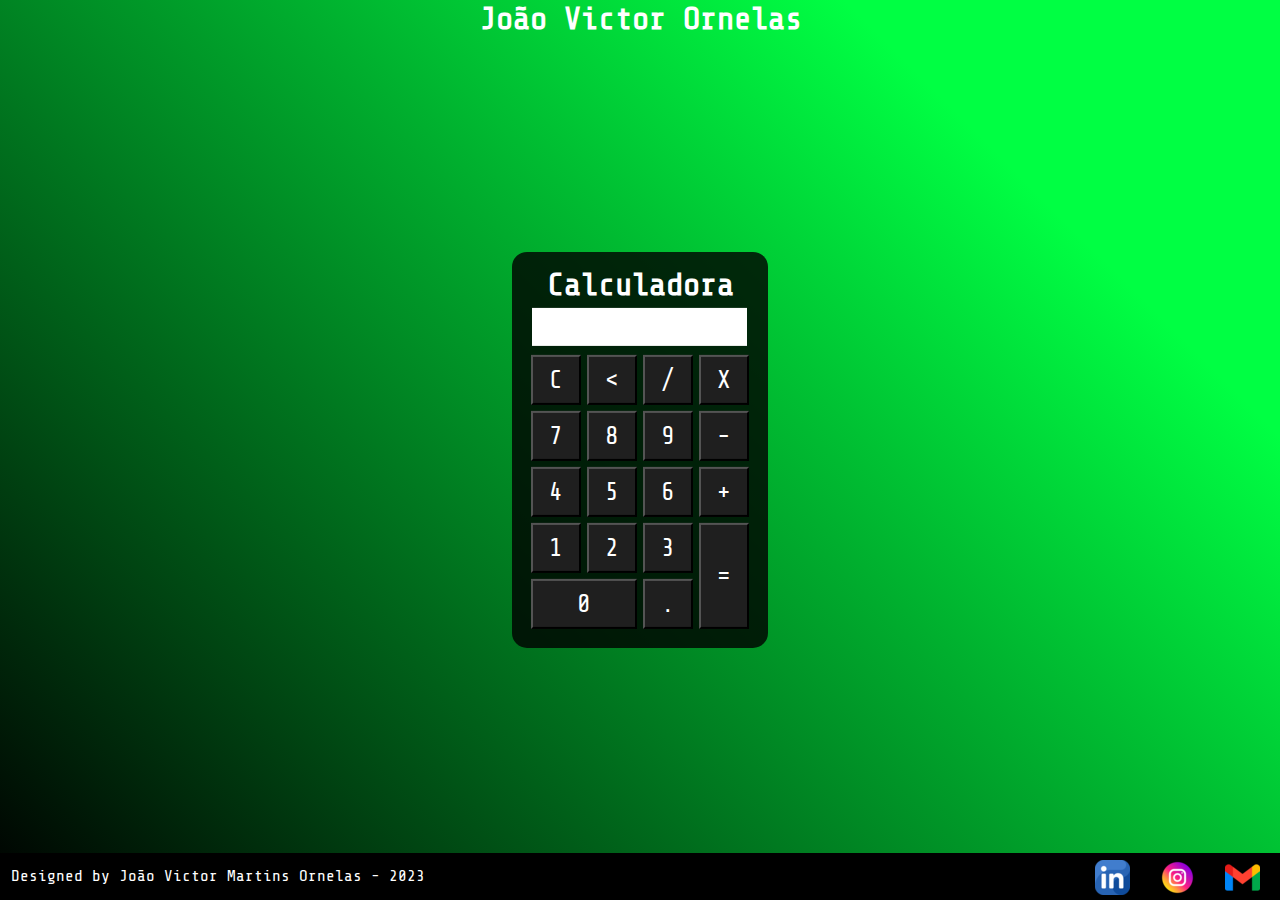
==== Projetos1/calculadora em html , css e js/index.html @ cc357809 "first commit" ====
<!DOCTYPE html>
<html lang="en">
<head>
    <meta charset="UTF-8">
    <meta http-equiv="X-UA-Compatible" content="IE=edge">
    <meta name="viewport" content="width=device-width, initial-scale=1.0">
    <link rel="stylesheet" href="/Projetos1/calculadora em html , css e js/style.css">
    <link rel="shortcut icon" href="/icon/FAVICON.ico" type="image/x-icon">
    <title>Calculadora em html e css</title>

    <style>
        @import url('https://fonts.googleapis.com/css2?family=Share+Tech+Mono&display=swap');
    </style>
    
</head>
<body>

    <!-- TODO CODIGO AQUI PRESENTE FOI INTEIRAMENTE FEITO POR JOÃO VICTOR ORNELAS COM AUXILIO DE VIDEO AULAS PRESENTES NO YOUTUBE , DOS CANAIS CURSO EM VIDEO E GUSTAVO NEITZKE , ONDE ACESSANDO MEU SITE DE PORTIFOLIO PODE CONFERIR MEUS CERTIFICADOS , FICO FELIZ EM TER INSPECIONADO O ELEMENTO E VISTO MEU AVISO , GRATO . ME SIGA NAS REDES SOCIAIS FIXADAS  NO RODAPE DO SITE-->



    <div class="fundo">


            <img id="logo" src="/LOGOORNELAS.png" alt="">
    

        <h1 id="nome">João Victor Ornelas</h1>

        <div class="calculadora">
                <h1>Calculadora</h1>
                <p id="resultado"></p>
                <table>
                <tr>
                    <td><button class="botao"onclick="clean()">C</button></td>
                    <td><button class="botao"onclick="back()"><</button></td>
                    <td><button class="botao"onclick="insert('/')">/</button></td>
                    <td><button class="botao"onclick="insert('*')">X</button></td>
                </tr>
                <tr>
                    <td><button class="botao"onclick="insert('7')">7</button></td>
                    <td><button class="botao"onclick="insert('8')">8</button></td>
                    <td><button class="botao"onclick="insert('9')">9</button></td>
                    <td><button class="botao"onclick="insert('-')">-</button></td>
                </tr>
                <tr>
                    <td><button class="botao"onclick="insert('4')">4</button></td>
                    <td><button class="botao"onclick="insert('5')">5</button></td>
                    <td><button class="botao"onclick="insert('6')">6</button></td>
                    <td><button class="botao"onclick="insert('+')">+</button></td>
                </tr>
                <tr>
                    <td><button class="botao"onclick="insert('1')">1</button></td>
                    <td><button class="botao"onclick="insert('2')">2</button></td>
                    <td><button class="botao"onclick="insert('3')">3</button></td>
                    <td rowspan="2"><button class="botao" style="height: 106px;" onclick="calcular()">=</button></td>
                </tr>
                <tr>
                    <td colspan="2"><button class="botao" style="width: 106px;" onclick="insert('0')">0</button></td>
                    <td><button class="botao" onclick="insert('.')"> .</button></td>
                </tr>
            </table>
        </div>


    </div>

    <script>
        function insert(num)
        {
          var numero = document.getElementById('resultado').innerHTML;
          document.getElementById('resultado').innerHTML = numero+num
        }
        function clean()
        {
            document.getElementById('resultado').innerHTML = "";
        }
        function back()
        {
        var resultado = document.getElementById('resultado').innerHTML;
        document.getElementById('resultado').innerHTML = resultado.substring(0, resultado.length - 1);
        }
        function calcular()
        {
            var resultado = document.getElementById('resultado').innerHTML;
            if(resultado)
            {
                document.getElementById('resultado').innerHTML = eval(resultado);
            }
            else
            {
                document.getElementById('resultado').innerHTML = "Nada..."
            }
        }
        
    </script>
    
<footer>
    <p>Designed by João Victor Martins Ornelas - 2023</p>

        <div class="icons">

            <a href="mailto:jaojoaohurts@gmail.com" target="_blank"><img class="icon" src="/icons/gmail.png" alt="ENVIAR EMAIL"></a>
            <a href="https://www.instagram.com/joaovictorornelas761/" target="_blank"><img class="icon" src="/icons/instagram.png" alt="instagram"></a>
            <a href="https://www.linkedin.com/in/joao-victor-ornelas-95b63b229/" target="_blank"><img class="icon" src="/icons/linkedin.png" alt="linkedin"></a>

        </div>
</footer>
</html>
---- Projetos1/calculadora em html , css e js/style.css ----
*{
    margin: 0%;
    padding: 0%;
    font-family: 'Share Tech Mono', monospace;
}
#nome{
    position: absolute;
    text-align: center;
    top: 1px;
    left: 50%;
    transform: translate(-50%);
}

#logo{
    position: relative;
    margin: 20px;
    width: 150px;
}

.fundo{
    background-image:linear-gradient(45deg,black,#00FF43 80%);
    height: 100vh;
    color: white;
    font-family: Arial, Helvetica, sans-serif;
}
.botao{
    width: 50px;
    height: 50px;
    font-size: 25px;
    color: rgb(255, 255, 255);
    background-color: rgb(31, 31, 31);
    margin: 2px;
}
#resultado{
    background-color: white;
    width: 207px;
    height: 30px;
    margin: 5px;
    font-size: 25px;
    color: black;
    text-align: right;
    padding: 4.1px;

}
.calculadora{
    background-color: rgba(0, 0, 0,0.8);
    position: absolute;
    top: 50%;
    left: 50%;
    text-align: center;
    transform: translate(-50% , -50%);
    border-radius: 15px;
    padding: 15px;
    
}
.botao:hover{
    background-color: rgb(0, 0, 0);
}
footer{
    position: absolute;
    background-color: black;
    color: white;
    padding: 1px;
    bottom: 0;
    height: 45px;
    width: 99.9%;
}
footer>p{
    margin-top: 13px;
    margin-left: 10px;
}
.icon {
    width: 35px;
    position: relative;
    float: right;
    bottom: 0;
    right: 0;
    bottom: 25px;
    margin-right: 20px;
    margin-left: 10px;
  }
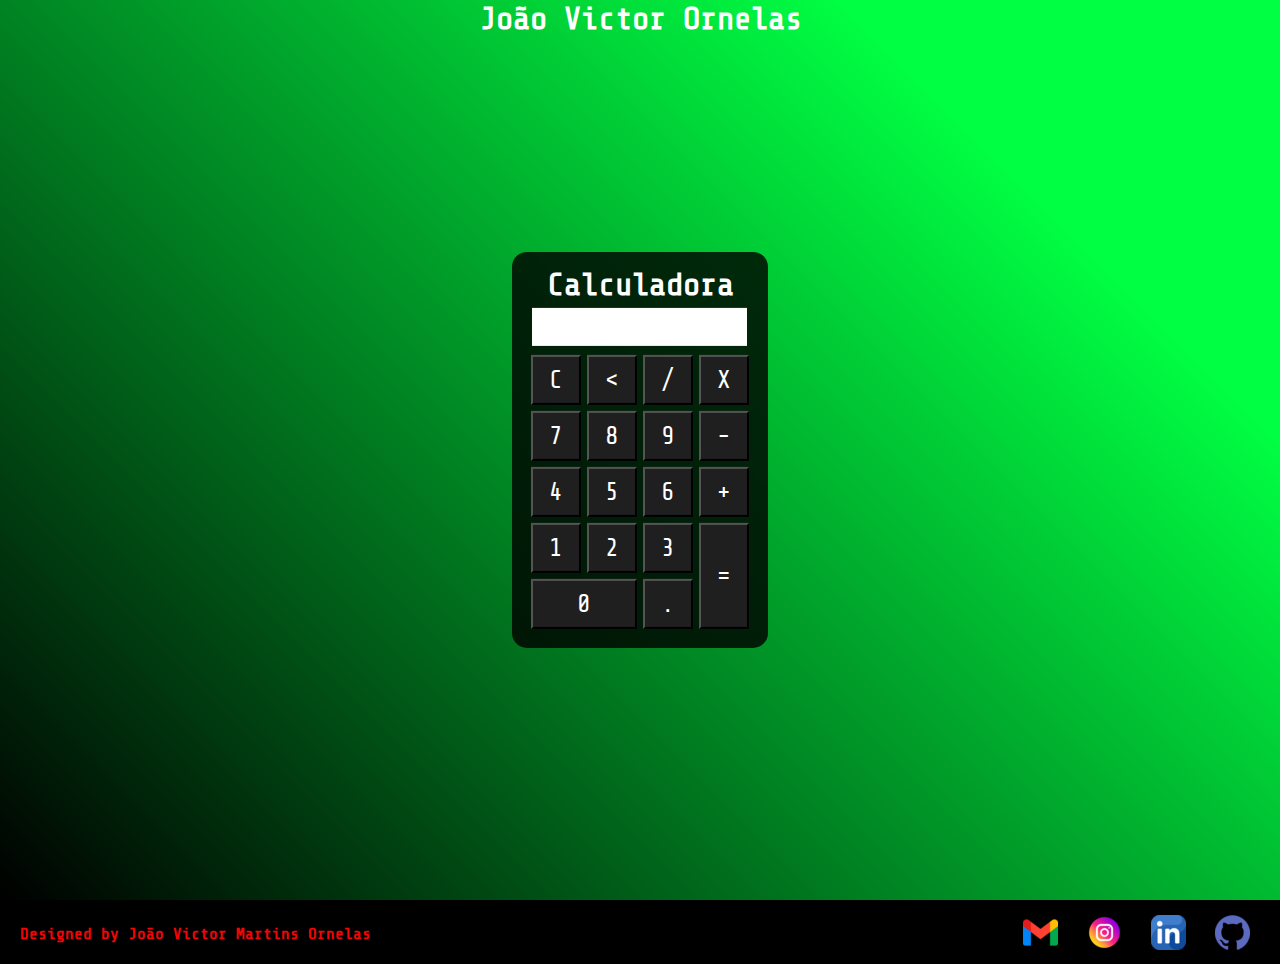
==== commit 60442c30: "aa" ====
--- a/Projetos1/calculadora em html , css e js/index.html
+++ b/Projetos1/calculadora em html , css e js/index.html
@@ -95,15 +95,19 @@
         
     </script>
     
-<footer>
-    <p>Designed by João Victor Martins Ornelas - 2023</p>
-
-        <div class="icons">
-
-            <a href="mailto:jaojoaohurts@gmail.com" target="_blank"><img class="icon" src="/icons/gmail.png" alt="ENVIAR EMAIL"></a>
-            <a href="https://www.instagram.com/joaovictorornelas761/" target="_blank"><img class="icon" src="/icons/instagram.png" alt="instagram"></a>
-            <a href="https://www.linkedin.com/in/joao-victor-ornelas-95b63b229/" target="_blank"><img class="icon" src="/icons/linkedin.png" alt="linkedin"></a>
-
-        </div>
-</footer>
+    <footer>
+        <p><strong>Designed by João Victor Martins Ornelas</strong></p>
+    
+            <div class="icons">
+    
+                <a href="mailto:jaojoaohurts@gmail.com" target="_blank"><img class="icon" src="/icons/gmail.png" alt="ENVIAR EMAIL"></a>
+    
+                <a href="https://www.instagram.com/joaovictorornelas761/" target="_blank"><img class="icon" src="/icons/instagram.png" alt="instagram"></a>
+    
+                <a href="https://www.linkedin.com/in/joao-victor-ornelas-95b63b229/" target="_blank"><img class="icon" src="/icons/linkedin.png" alt="linkedin"></a>
+    
+                <a href="https://github.com/joaox777" target="_blank"><img img class="icon" src="/icons/github.png" alt="github"></a>
+    
+            </div>
+    </footer>
 </html>--- a/Projetos1/calculadora em html , css e js/style.css
+++ b/Projetos1/calculadora em html , css e js/style.css
@@ -2,6 +2,14 @@
     margin: 0%;
     padding: 0%;
     font-family: 'Share Tech Mono', monospace;
+}
+
+:root{
+
+    --cor1:#BBB8BD;
+    --cor2:#565759;
+    --cor3:#222326;
+    --cor4:#F20505;
 }
 #nome{
     position: absolute;
@@ -56,26 +64,31 @@
 .botao:hover{
     background-color: rgb(0, 0, 0);
 }
-footer{
-    position: absolute;
+
+/* FOOTER */
+
+footer {
     background-color: black;
-    color: white;
-    padding: 1px;
+    position: relative;
+    display: flex;
+    justify-content: space-between;
     bottom: 0;
-    height: 45px;
-    width: 99.9%;
-}
-footer>p{
-    margin-top: 13px;
-    margin-left: 10px;
-}
-.icon {
-    width: 35px;
-    position: relative;
-    float: right;
-    bottom: 0;
-    right: 0;
-    bottom: 25px;
+    padding: 10px;
+    margin-top: auto;
+  }
+  
+  footer p{
+    color: var(--cor4);
+    margin: 15px 10px 10px 10px;
+    font-family: 'Share Tech Mono', monospace;
+  }
+  
+  footer .icon {
+    margin-top: 5px;
     margin-right: 20px;
-    margin-left: 10px;
+    
+  }
+  footer .icon:hover{
+    transform: scale(1.3);
+    transition: all 0.2s;
   }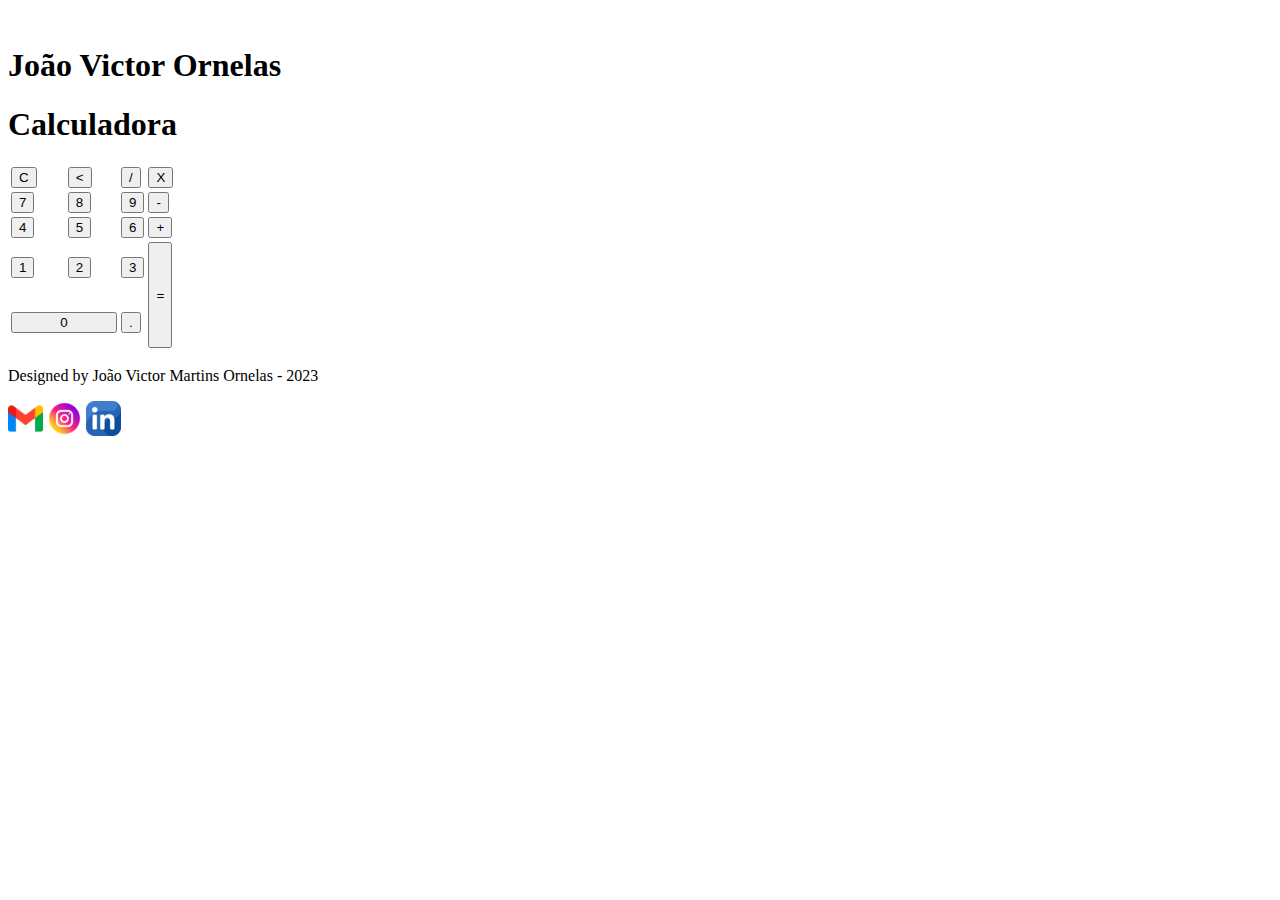
==== commit 50131703: "Add files via upload" ====
--- a/Projetos1/calculadora em html , css e js/index.html
+++ b/Projetos1/calculadora em html , css e js/index.html
@@ -1,113 +1,108 @@
-<!DOCTYPE html>
-<html lang="en">
-<head>
-    <meta charset="UTF-8">
-    <meta http-equiv="X-UA-Compatible" content="IE=edge">
-    <meta name="viewport" content="width=device-width, initial-scale=1.0">
-    <link rel="stylesheet" href="/Projetos1/calculadora em html , css e js/style.css">
-    <link rel="shortcut icon" href="/icon/FAVICON.ico" type="image/x-icon">
-    <title>Calculadora em html e css</title>
-
-    <style>
-        @import url('https://fonts.googleapis.com/css2?family=Share+Tech+Mono&display=swap');
-    </style>
-    
-</head>
-<body>
-
-    <!-- TODO CODIGO AQUI PRESENTE FOI INTEIRAMENTE FEITO POR JOÃO VICTOR ORNELAS COM AUXILIO DE VIDEO AULAS PRESENTES NO YOUTUBE , DOS CANAIS CURSO EM VIDEO E GUSTAVO NEITZKE , ONDE ACESSANDO MEU SITE DE PORTIFOLIO PODE CONFERIR MEUS CERTIFICADOS , FICO FELIZ EM TER INSPECIONADO O ELEMENTO E VISTO MEU AVISO , GRATO . ME SIGA NAS REDES SOCIAIS FIXADAS  NO RODAPE DO SITE-->
-
-
-
-    <div class="fundo">
-
-
-            <img id="logo" src="/LOGOORNELAS.png" alt="">
-    
-
-        <h1 id="nome">João Victor Ornelas</h1>
-
-        <div class="calculadora">
-                <h1>Calculadora</h1>
-                <p id="resultado"></p>
-                <table>
-                <tr>
-                    <td><button class="botao"onclick="clean()">C</button></td>
-                    <td><button class="botao"onclick="back()"><</button></td>
-                    <td><button class="botao"onclick="insert('/')">/</button></td>
-                    <td><button class="botao"onclick="insert('*')">X</button></td>
-                </tr>
-                <tr>
-                    <td><button class="botao"onclick="insert('7')">7</button></td>
-                    <td><button class="botao"onclick="insert('8')">8</button></td>
-                    <td><button class="botao"onclick="insert('9')">9</button></td>
-                    <td><button class="botao"onclick="insert('-')">-</button></td>
-                </tr>
-                <tr>
-                    <td><button class="botao"onclick="insert('4')">4</button></td>
-                    <td><button class="botao"onclick="insert('5')">5</button></td>
-                    <td><button class="botao"onclick="insert('6')">6</button></td>
-                    <td><button class="botao"onclick="insert('+')">+</button></td>
-                </tr>
-                <tr>
-                    <td><button class="botao"onclick="insert('1')">1</button></td>
-                    <td><button class="botao"onclick="insert('2')">2</button></td>
-                    <td><button class="botao"onclick="insert('3')">3</button></td>
-                    <td rowspan="2"><button class="botao" style="height: 106px;" onclick="calcular()">=</button></td>
-                </tr>
-                <tr>
-                    <td colspan="2"><button class="botao" style="width: 106px;" onclick="insert('0')">0</button></td>
-                    <td><button class="botao" onclick="insert('.')"> .</button></td>
-                </tr>
-            </table>
-        </div>
-
-
-    </div>
-
-    <script>
-        function insert(num)
-        {
-          var numero = document.getElementById('resultado').innerHTML;
-          document.getElementById('resultado').innerHTML = numero+num
-        }
-        function clean()
-        {
-            document.getElementById('resultado').innerHTML = "";
-        }
-        function back()
-        {
-        var resultado = document.getElementById('resultado').innerHTML;
-        document.getElementById('resultado').innerHTML = resultado.substring(0, resultado.length - 1);
-        }
-        function calcular()
-        {
-            var resultado = document.getElementById('resultado').innerHTML;
-            if(resultado)
-            {
-                document.getElementById('resultado').innerHTML = eval(resultado);
-            }
-            else
-            {
-                document.getElementById('resultado').innerHTML = "Nada..."
-            }
-        }
-        
-    </script>
-    
-    <footer>
-        <p><strong>Designed by João Victor Martins Ornelas</strong></p>
-    
-            <div class="icons">
-    
-                <a href="mailto:jaojoaohurts@gmail.com" target="_blank"><img class="icon" src="/icons/gmail.png" alt="ENVIAR EMAIL"></a>
-    
-                <a href="https://www.instagram.com/joaovictorornelas761/" target="_blank"><img class="icon" src="/icons/instagram.png" alt="instagram"></a>
-    
-                <a href="https://www.linkedin.com/in/joao-victor-ornelas-95b63b229/" target="_blank"><img class="icon" src="/icons/linkedin.png" alt="linkedin"></a>
-    
-                <a href="https://github.com/joaox777" target="_blank"><img img class="icon" src="/icons/github.png" alt="github"></a>
-    
-            </div>
-    </footer>
+<!DOCTYPE html>
+<html lang="en">
+<head>
+    <meta charset="UTF-8">
+    <meta http-equiv="X-UA-Compatible" content="IE=edge">
+    <meta name="viewport" content="width=device-width, initial-scale=1.0">
+    <link rel="stylesheet" href="/style.css">
+    <title>Document</title>
+
+    <style>
+        @import url('https://fonts.googleapis.com/css2?family=Share+Tech+Mono&display=swap');
+    </style>
+    
+</head>
+<body>
+
+    <!-- TODO CODIGO AQUI PRESENTE FOI INTEIRAMENTE FEITO POR JOÃO VICTOR ORNELAS COM AUXILIO DE VIDEO AULAS PRESENTES NO YOUTUBE , DOS CANAIS CURSO EM VIDEO E GUSTAVO NEITZKE , ONDE ACESSANDO MEU SITE DE PORTIFOLIO PODE CONFERIR MEUS CERTIFICADOS , FICO FELIZ EM TER INSPECIONADO O ELEMENTO E VISTO MEU AVISO , GRATO . ME SIGA NAS REDES SOCIAIS FIXADAS  NO RODAPE DO SITE-->
+
+
+
+    <div class="fundo">
+
+
+            <img id="logo" src="/LOGOORNELAS.png" alt="">
+    
+
+        <h1 id="nome">João Victor Ornelas</h1>
+
+        <div class="calculadora">
+                <h1>Calculadora</h1>
+                <p id="resultado"></p>
+                <table>
+                <tr>
+                    <td><button class="botao"onclick="clean()">C</button></td>
+                    <td><button class="botao"onclick="back()"><</button></td>
+                    <td><button class="botao"onclick="insert('/')">/</button></td>
+                    <td><button class="botao"onclick="insert('*')">X</button></td>
+                </tr>
+                <tr>
+                    <td><button class="botao"onclick="insert('7')">7</button></td>
+                    <td><button class="botao"onclick="insert('8')">8</button></td>
+                    <td><button class="botao"onclick="insert('9')">9</button></td>
+                    <td><button class="botao"onclick="insert('-')">-</button></td>
+                </tr>
+                <tr>
+                    <td><button class="botao"onclick="insert('4')">4</button></td>
+                    <td><button class="botao"onclick="insert('5')">5</button></td>
+                    <td><button class="botao"onclick="insert('6')">6</button></td>
+                    <td><button class="botao"onclick="insert('+')">+</button></td>
+                </tr>
+                <tr>
+                    <td><button class="botao"onclick="insert('1')">1</button></td>
+                    <td><button class="botao"onclick="insert('2')">2</button></td>
+                    <td><button class="botao"onclick="insert('3')">3</button></td>
+                    <td rowspan="2"><button class="botao" style="height: 106px;" onclick="calcular()">=</button></td>
+                </tr>
+                <tr>
+                    <td colspan="2"><button class="botao" style="width: 106px;" onclick="insert('0')">0</button></td>
+                    <td><button class="botao" onclick="insert('.')"> .</button></td>
+                </tr>
+            </table>
+        </div>
+
+
+    </div>
+
+    <script>
+        function insert(num)
+        {
+          var numero = document.getElementById('resultado').innerHTML;
+          document.getElementById('resultado').innerHTML = numero+num
+        }
+        function clean()
+        {
+            document.getElementById('resultado').innerHTML = "";
+        }
+        function back()
+        {
+        var resultado = document.getElementById('resultado').innerHTML;
+        document.getElementById('resultado').innerHTML = resultado.substring(0, resultado.length - 1);
+        }
+        function calcular()
+        {
+            var resultado = document.getElementById('resultado').innerHTML;
+            if(resultado)
+            {
+                document.getElementById('resultado').innerHTML = eval(resultado);
+            }
+            else
+            {
+                document.getElementById('resultado').innerHTML = "Nada..."
+            }
+        }
+        
+    </script>
+    
+<footer>
+    <p>Designed by João Victor Martins Ornelas - 2023</p>
+
+        <div class="icons">
+
+            <a href="mailto:jaojoaohurts@gmail.com" target="_blank"><img class="icon" src="/icons/gmail.png" alt="ENVIAR EMAIL"></a>
+            <a href="https://www.instagram.com/joaovictorornelas761/" target="_blank"><img class="icon" src="/icons/instagram.png" alt="instagram"></a>
+            <a href="https://www.linkedin.com/in/joao-victor-ornelas-95b63b229/" target="_blank"><img class="icon" src="/icons/linkedin.png" alt="linkedin"></a>
+
+        </div>
+</footer>
 </html>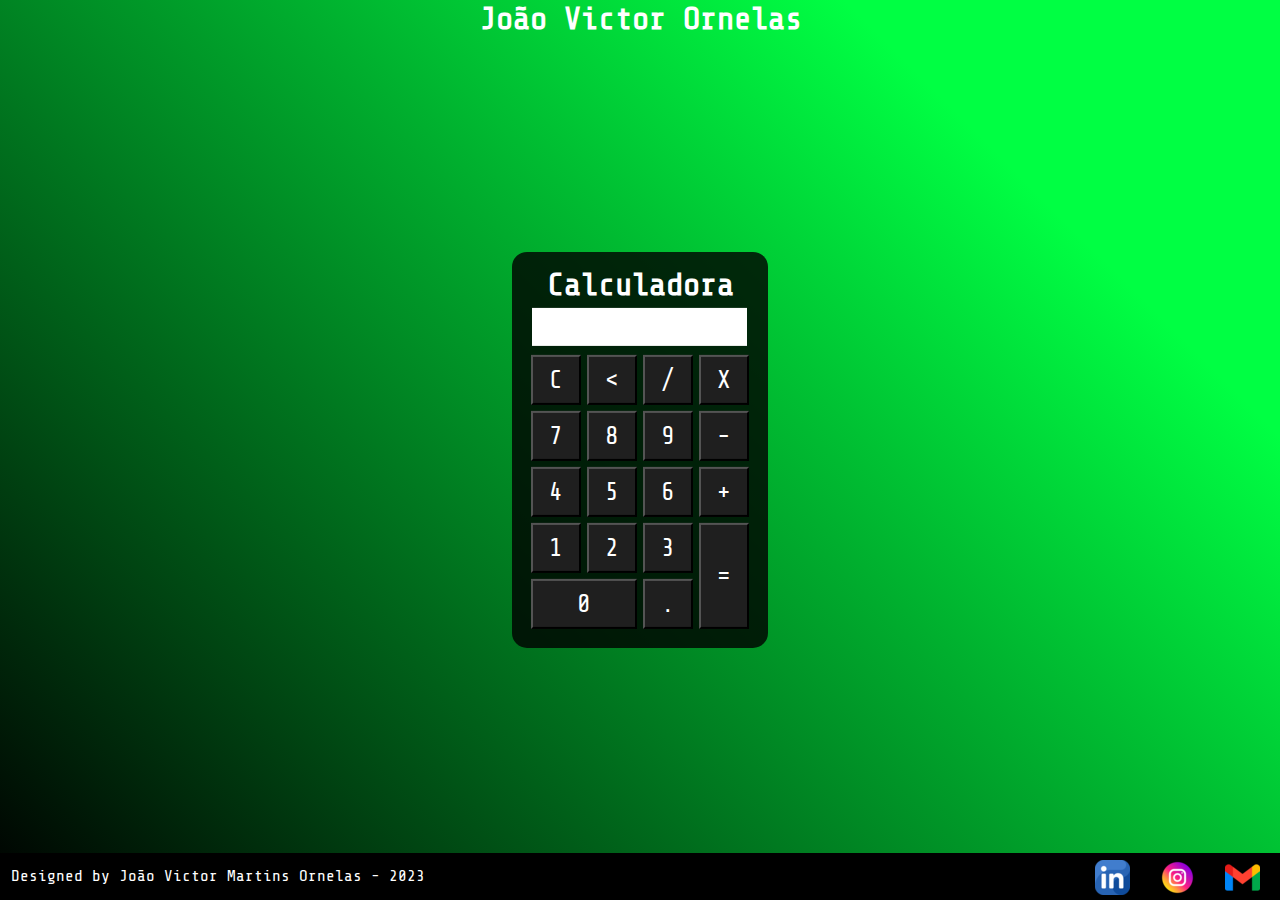
==== commit f2c49214: "add-style" ====
--- a/Projetos1/calculadora em html , css e js/index.html
+++ b/Projetos1/calculadora em html , css e js/index.html
@@ -4,7 +4,7 @@
     <meta charset="UTF-8">
     <meta http-equiv="X-UA-Compatible" content="IE=edge">
     <meta name="viewport" content="width=device-width, initial-scale=1.0">
-    <link rel="stylesheet" href="/style.css">
+    <link rel="stylesheet" href="/Projetos1/calculadora em html , css e js/style.css">
     <title>Document</title>
 
     <style>
--- a/Projetos1/calculadora em html , css e js/style.css
+++ b/Projetos1/calculadora em html , css e js/style.css
@@ -0,0 +1,81 @@
+*{
+    margin: 0%;
+    padding: 0%;
+    font-family: 'Share Tech Mono', monospace;
+}
+#nome{
+    position: absolute;
+    text-align: center;
+    top: 1px;
+    left: 50%;
+    transform: translate(-50%);
+}
+
+#logo{
+    position: relative;
+    margin: 20px;
+    width: 150px;
+}
+
+.fundo{
+    background-image:linear-gradient(45deg,black,#00FF43 80%);
+    height: 100vh;
+    color: white;
+    font-family: Arial, Helvetica, sans-serif;
+}
+.botao{
+    width: 50px;
+    height: 50px;
+    font-size: 25px;
+    color: rgb(255, 255, 255);
+    background-color: rgb(31, 31, 31);
+    margin: 2px;
+}
+#resultado{
+    background-color: white;
+    width: 207px;
+    height: 30px;
+    margin: 5px;
+    font-size: 25px;
+    color: black;
+    text-align: right;
+    padding: 4.1px;
+
+}
+.calculadora{
+    background-color: rgba(0, 0, 0,0.8);
+    position: absolute;
+    top: 50%;
+    left: 50%;
+    text-align: center;
+    transform: translate(-50% , -50%);
+    border-radius: 15px;
+    padding: 15px;
+    
+}
+.botao:hover{
+    background-color: rgb(0, 0, 0);
+}
+footer{
+    position: absolute;
+    background-color: black;
+    color: white;
+    padding: 1px;
+    bottom: 0;
+    height: 45px;
+    width: 99.9%;
+}
+footer>p{
+    margin-top: 13px;
+    margin-left: 10px;
+}
+.icon {
+    width: 35px;
+    position: relative;
+    float: right;
+    bottom: 0;
+    right: 0;
+    bottom: 25px;
+    margin-right: 20px;
+    margin-left: 10px;
+  }